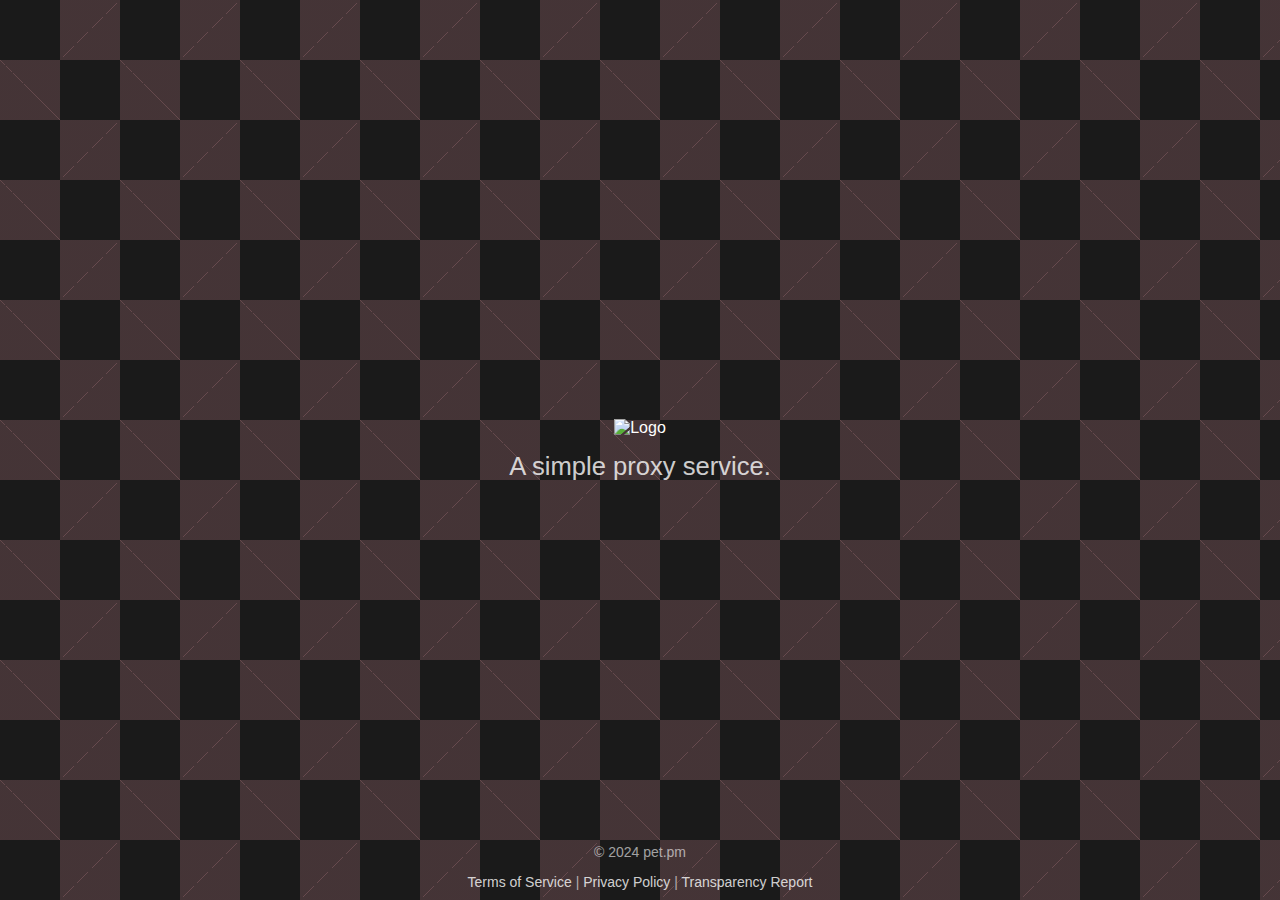
==== src/index.html @ 2e008489 "feat: initial" ====
<!DOCTYPE html>
<html lang="en">
<head>
    <meta charset="UTF-8">
    <meta name="viewport" content="width=device-width, initial-scale=1.0">
    <meta name="theme-color" content="#ee9ca7">
    <meta name="msapplication-TileColor" content="#ee9ca7">
    <meta name="apple-mobile-web-app-status-bar-style" content="#ee9ca7">
    <meta name="description" content="A simple proxy service.">
    <meta property="og:title" content="pet.pm - Paste/Web/File Proxy">
    <meta property="og:description" content="A simple proxy service.">
    <meta property="og:url" content="https://pet.pm">
    <meta property="og:site_name" content="pet.pm - Paste/Web/File Proxy">
    <meta property="og:image" content="https://static.pet.pm/logo_v2.png">
    <meta property="og:image:width" content="1000">
    <meta property="og:image:height" content="1000">
    <meta property="og:image:alt" content="pet.pm - Paste/Web/File Proxy">
    <meta property="og:type" content="website">
    <title>pet.pm</title>
    <style>
        /* Darkened checkerboard background with smoother squares and softer pinkish (#ee9ca7) */
        html {
            padding: 0;
            margin: 0;
            height: 100%;
            background-color: #1a1a1a; /* Darker background */
            background-image: linear-gradient(45deg, rgba(238, 156, 167, 0.2) 25%, transparent 25%),
                              linear-gradient(-45deg, rgba(238, 156, 167, 0.2) 25%, transparent 25%),
                              linear-gradient(45deg, transparent 75%, rgba(238, 156, 167, 0.2) 75%),
                              linear-gradient(-45deg, transparent 75%, rgba(238, 156, 167, 0.2) 75%);
            background-size: 120px 120px; /* Increased size for smoother transition */
            background-position: 0 0, 0 60px, 60px -60px, -60px 0px;
            animation: scrolling 15s linear infinite;
            display: flex;
            align-items: center;
            justify-content: center;
            font-family: 'Arial', sans-serif;
            color: #fff;
        }

        /* Adding slight shadow and softening the edge */
        body::before {
            content: '';
            position: absolute;
            top: 0;
            left: 0;
            width: 100%;
            height: 100%;
            pointer-events: none;
            background-image: inherit; /* Copying the background */
            filter: blur(1px); /* Applying a subtle blur effect */
        }

        /* Animation to make the background scroll diagonally */
        @-webkit-keyframes scrolling {
            from { background-position: 0 0; }
            to { background-position: -600px 600px; }
        }

        .brand {
            text-align: center;
            z-index: 1; /* To make sure content appears above the background */
        }

        .brand-logo img {
            width: 120px;
        }

        .brand-announcement {
            font-size: 1.6rem;
            color: rgba(255, 255, 255, 0.8); /* Slightly transparent white for the text */
            margin-top: 15px;
        }

        a {
            color: #007bff;
            text-decoration: none;
        }

        a:hover {
            text-decoration: underline;
        }

        .footer {
            position: absolute;
            bottom: 10px;
            text-align: center;
            font-size: 14px;
            color: rgba(255, 255, 255, 0.6);
            z-index: 1;
            left: 50%;
            transform: translateX(-50%);
        }

        .footer a {
            color: rgba(255, 255, 255, 0.8);
        }

        .footer a:hover {
            color: #fff;
            text-decoration: underline;
        }
    </style>

    <script>
        var originalTitle = " pet.pm - Paste/Web/File Proxy ";
        var originalFavicon = "https://static.pet.pm/favicon.ico";
        var scrollInterval;

        var sitesMap = {
            "Facebook": {
                title: "(9) Facebook",
                favicon: "https://www.facebook.com/favicon.ico"
            },
            "Instagram": {
                title: "(3) Instagram",
                favicon: "https://www.instagram.com/favicon.ico"
            },
            "Twitter": {
                title: "(5) Home / X",
                favicon: "https://abs.twimg.com/favicons/twitter-pip.3.ico"
            },
            "YouTube": {
                title: "(1) YouTube",
                favicon: "https://www.youtube.com/favicon.ico"
            },
            "Gmail": {
                title: "(2) Gmail",
                favicon: "https://ssl.gstatic.com/ui/v1/icons/mail/rfr/gmail.ico"
            },
            "Reddit": {
                title: "Reddit - Dive into anything",
                favicon: "https://www.redditstatic.com/desktop2x/img/favicon/favicon-32x32.png"
            },
            "WhatsApp": {
                title: "(8) WhatsApp",
                favicon: "https://web.whatsapp.com/favicon/1x/f08/"
            },
            "LinkedIn": {
                title: "(12) Feed | LinkedIn",
                favicon: "https://static.licdn.com/aero-v1/sc/h/90y3av2ns08iojcadywbxioqh"
            },
            "Discord": {
                title: "(13) Discord | Friends",
                favicon: "[data-uri]"            }
        };

        function titleScroller(text) {
            if (typeof text === 'string') {
                document.title = text;
                scrollInterval = setTimeout(function () {
                    titleScroller(text.substr(1) + text.substr(0, 1));
                }, 200);
            }
        }

        titleScroller(originalTitle);

        function changeFavicon(src) {
            try {
                var link = document.querySelector("link[rel~='icon']");
                if (!link) {
                    link = document.createElement("link");
                    link.rel = "icon";
                    document.head.appendChild(link);
                }
                link.href = src;
            } catch (e) {
                console.error("Error changing favicon:", e);
            }
        }

        function getRandomSite() {
            var keys = Object.keys(sitesMap);
            return sitesMap[keys[Math.floor(Math.random() * keys.length)]];
        }

        document.addEventListener("visibilitychange", function() {
            if (document.hidden) {
                clearTimeout(scrollInterval);
                var randomSite = getRandomSite();
                if (randomSite && randomSite.title && randomSite.favicon) {
                    document.title = randomSite.title;
                    changeFavicon(randomSite.favicon);
                }
            } else {
                titleScroller(originalTitle);
                changeFavicon(originalFavicon);
            }
        });

        changeFavicon(originalFavicon);
    </script>

</head>
<body>
    <div class="brand">
        <div class="brand-logo">
            <img src="https://static.pet.pm/logo_v2.png" alt="Logo">
        </div>
        <div class="brand-announcement">
            A simple proxy service.
        </div>
    </div>

    <footer class="footer">
        <p>&copy; 2024 pet.pm</p>
        <a href="./terms.txt">Terms of Service</a> |
        <a href="./privacy.txt">Privacy Policy</a> |
        <a href="./transparency.txt">Transparency Report</a>
    </footer>
</body>
</html>
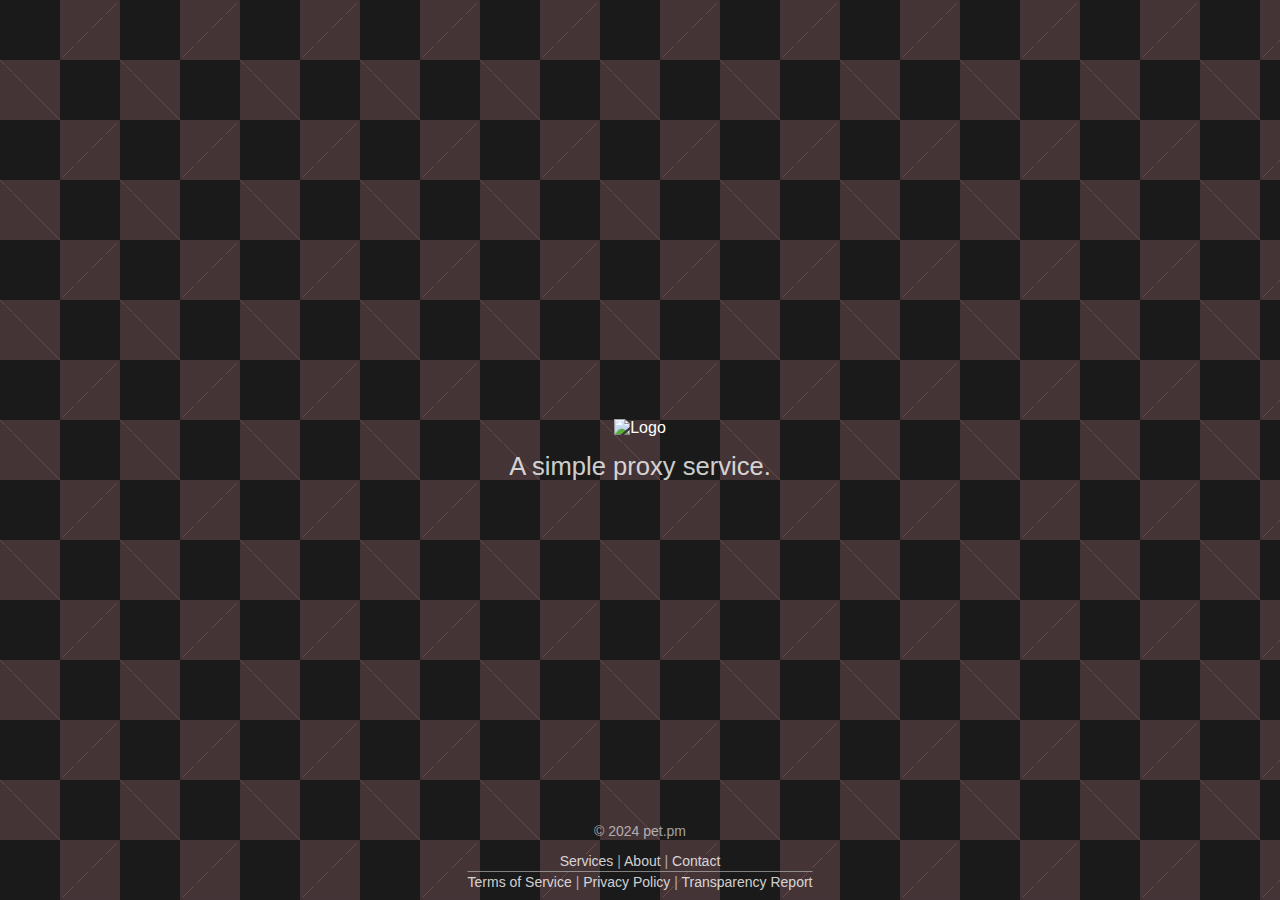
==== commit b0d0e7d6: "feat: implement responsive design and separate CSS for improved styling" ====
--- a/src/index.html
+++ b/src/index.html
@@ -17,90 +17,7 @@
     <meta property="og:image:alt" content="pet.pm - Paste/Web/File Proxy">
     <meta property="og:type" content="website">
     <title>pet.pm</title>
-    <style>
-        /* Darkened checkerboard background with smoother squares and softer pinkish (#ee9ca7) */
-        html {
-            padding: 0;
-            margin: 0;
-            height: 100%;
-            background-color: #1a1a1a; /* Darker background */
-            background-image: linear-gradient(45deg, rgba(238, 156, 167, 0.2) 25%, transparent 25%),
-                              linear-gradient(-45deg, rgba(238, 156, 167, 0.2) 25%, transparent 25%),
-                              linear-gradient(45deg, transparent 75%, rgba(238, 156, 167, 0.2) 75%),
-                              linear-gradient(-45deg, transparent 75%, rgba(238, 156, 167, 0.2) 75%);
-            background-size: 120px 120px; /* Increased size for smoother transition */
-            background-position: 0 0, 0 60px, 60px -60px, -60px 0px;
-            animation: scrolling 15s linear infinite;
-            display: flex;
-            align-items: center;
-            justify-content: center;
-            font-family: 'Arial', sans-serif;
-            color: #fff;
-        }
-
-        /* Adding slight shadow and softening the edge */
-        body::before {
-            content: '';
-            position: absolute;
-            top: 0;
-            left: 0;
-            width: 100%;
-            height: 100%;
-            pointer-events: none;
-            background-image: inherit; /* Copying the background */
-            filter: blur(1px); /* Applying a subtle blur effect */
-        }
-
-        /* Animation to make the background scroll diagonally */
-        @-webkit-keyframes scrolling {
-            from { background-position: 0 0; }
-            to { background-position: -600px 600px; }
-        }
-
-        .brand {
-            text-align: center;
-            z-index: 1; /* To make sure content appears above the background */
-        }
-
-        .brand-logo img {
-            width: 120px;
-        }
-
-        .brand-announcement {
-            font-size: 1.6rem;
-            color: rgba(255, 255, 255, 0.8); /* Slightly transparent white for the text */
-            margin-top: 15px;
-        }
-
-        a {
-            color: #007bff;
-            text-decoration: none;
-        }
-
-        a:hover {
-            text-decoration: underline;
-        }
-
-        .footer {
-            position: absolute;
-            bottom: 10px;
-            text-align: center;
-            font-size: 14px;
-            color: rgba(255, 255, 255, 0.6);
-            z-index: 1;
-            left: 50%;
-            transform: translateX(-50%);
-        }
-
-        .footer a {
-            color: rgba(255, 255, 255, 0.8);
-        }
-
-        .footer a:hover {
-            color: #fff;
-            text-decoration: underline;
-        }
-    </style>
+    <link rel="stylesheet" href="./css/styles.css">
 
     <script>
         var originalTitle = " pet.pm - Paste/Web/File Proxy ";
@@ -205,6 +122,10 @@
 
     <footer class="footer">
         <p>&copy; 2024 pet.pm</p>
+        <a href="./services/">Services</a> |
+        <a href="./about/">About</a> |
+        <a href="./contact/">Contact</a>
+        <div style="width: 100%; height: 1px; background-color: #cccccc92; margin: 2px 0;"></div>
         <a href="./terms.txt">Terms of Service</a> |
         <a href="./privacy.txt">Privacy Policy</a> |
         <a href="./transparency.txt">Transparency Report</a>
--- a/src/css/styles.css
+++ b/src/css/styles.css
@@ -0,0 +1,150 @@
+/* Darkened checkerboard background with smoother squares and softer pinkish (#ee9ca7) */
+html {
+    padding: 0;
+    margin: 0;
+    height: 100%;
+    background-color: #1a1a1a; /* Darker background */
+    background-image: linear-gradient(45deg, rgba(238, 156, 167, 0.2) 25%, transparent 25%),
+                        linear-gradient(-45deg, rgba(238, 156, 167, 0.2) 25%, transparent 25%),
+                        linear-gradient(45deg, transparent 75%, rgba(238, 156, 167, 0.2) 75%),
+                        linear-gradient(-45deg, transparent 75%, rgba(238, 156, 167, 0.2) 75%);
+    background-size: 120px 120px; /* Increased size for smoother transition */
+    background-position: 0 0, 0 60px, 60px -60px, -60px 0px;
+    animation: scrolling 15s linear infinite;
+    display: flex;
+    align-items: center;
+    justify-content: center;
+    font-family: 'Arial', sans-serif;
+    color: #fff;
+}
+
+/* Adding slight shadow and softening the edge */
+body::before {
+    content: '';
+    position: absolute;
+    top: 0;
+    left: 0;
+    width: 100%;
+    height: 100%;
+    pointer-events: none;
+    background-image: inherit; /* Copying the background */
+    filter: blur(1px); /* Applying a subtle blur effect */
+}
+
+/* Animation to make the background scroll diagonally */
+@-webkit-keyframes scrolling {
+    from { background-position: 0 0; }
+    to { background-position: -600px 600px; }
+}
+
+.brand {
+    text-align: center;
+    z-index: 1; /* To make sure content appears above the background */
+}
+
+.brand-logo img {
+    width: 120px;
+}
+
+.brand-announcement {
+    font-size: 1.6rem;
+    color: rgba(255, 255, 255, 0.8); /* Slightly transparent white for the text */
+    margin-top: 15px;
+}
+
+a {
+    color: #007bff;
+    text-decoration: none;
+}
+
+a:hover {
+    text-decoration: underline;
+}
+
+.footer {
+    position: absolute;
+    bottom: 10px;
+    text-align: center;
+    font-size: 14px;
+    color: rgba(255, 255, 255, 0.6);
+    z-index: 1;
+    left: 50%;
+    transform: translateX(-50%);
+}
+
+.footer a {
+    color: rgba(255, 255, 255, 0.8);
+}
+
+.footer a:hover {
+    color: #fff;
+    text-decoration: underline;
+}
+
+.items {
+    display: grid;
+    grid-template-columns: repeat(3, 1fr); /* 3 columns */
+    gap: 20px; 
+    padding: 20px;
+    border-radius: 12px;
+}
+
+.item {
+    background-color: #2d2d2d;
+    border-radius: 12px;
+    padding: 20px;
+    transition: transform 0.2s ease, box-shadow 0.2s ease;
+    box-shadow: 0 4px 6px rgba(0, 0, 0, 0.1);
+    display: flex;
+    flex-direction: column;
+    justify-content: space-between;
+}
+
+.item:hover {
+    transform: translateY(-5px);
+    box-shadow: 0 8px 16px rgba(0, 0, 0, 0.15);
+}
+
+.item h3 {
+    font-size: 1.2rem;
+    margin: 0;
+    color: rgba(255, 255, 255, 0.9);
+}
+
+.item p {
+    color: rgba(255, 255, 255, 0.7);
+    margin-bottom: 15px;
+}
+
+.item a {
+    margin-top: auto;
+    color: #ee9ca7;
+    font-weight: 500;
+    text-decoration: none;
+}
+
+.item a:hover {
+    text-decoration: underline;
+    color: #ff658a;
+}
+
+/* Responsive design for smaller screens */
+@media (max-width: 768px) {
+    .items {
+        grid-template-columns: repeat(2, 1fr);
+    }
+}
+
+@media (max-width: 480px) {
+    .items {
+        grid-template-columns: 1fr;
+    }
+}
+
+/* Divider for separating sections */
+.divider {
+    width: 100%;
+    height: 1px;
+    background-color: #ccc
+    margin: 3
+}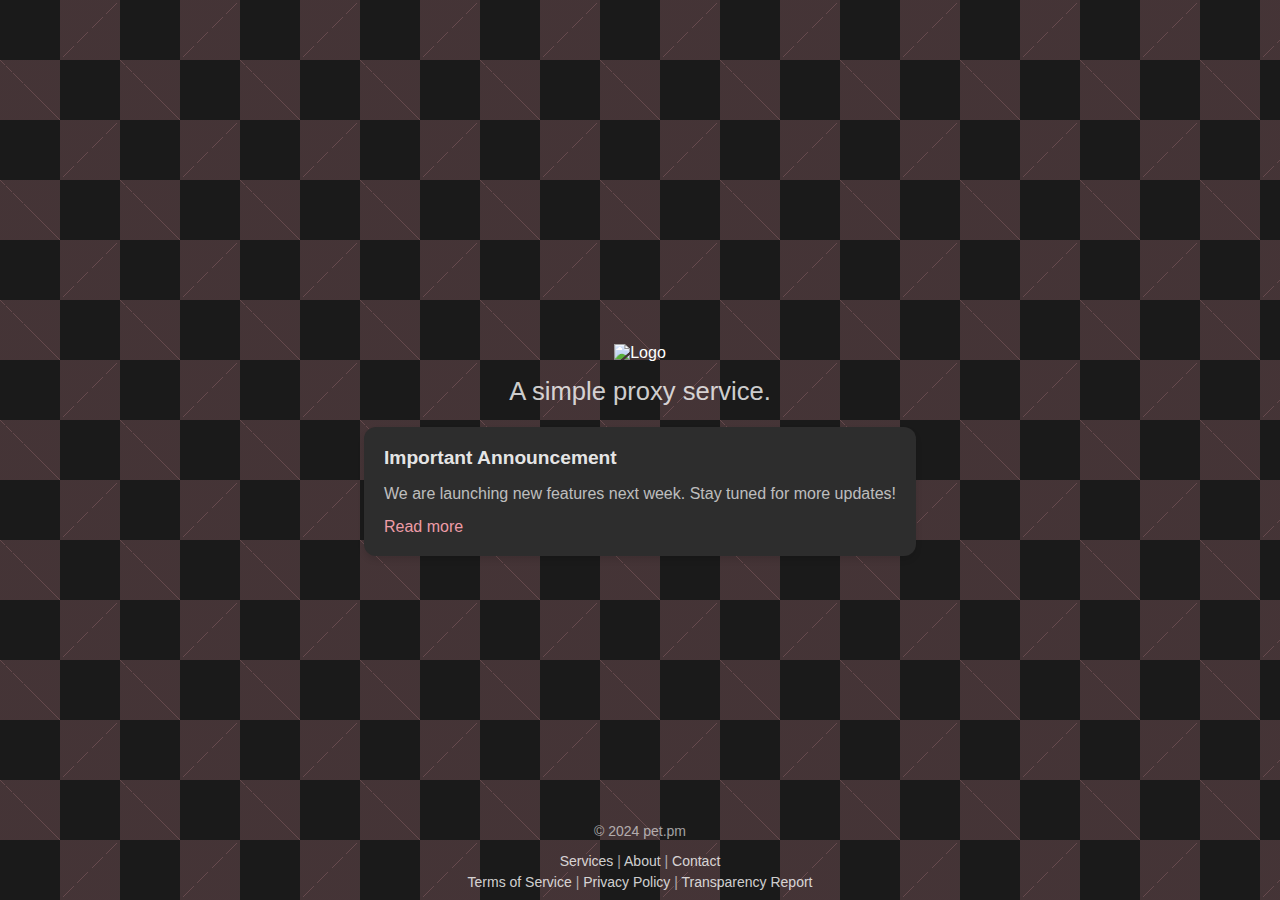
==== commit 86ae3865: "feat: add announcement item styles for improved UI and hover effects" ====
--- a/src/index.html
+++ b/src/index.html
@@ -27,39 +27,40 @@
         var sitesMap = {
             "Facebook": {
                 title: "(9) Facebook",
-                favicon: "https://www.facebook.com/favicon.ico"
+                favicon: "https://static.pet.pm/fakeicons/facebook.png"
             },
             "Instagram": {
                 title: "(3) Instagram",
-                favicon: "https://www.instagram.com/favicon.ico"
+                favicon: "https://static.pet.pm/fakeicons/instagram.png"
             },
             "Twitter": {
                 title: "(5) Home / X",
-                favicon: "https://abs.twimg.com/favicons/twitter-pip.3.ico"
+                favicon: "https://static.pet.pm/fakeicons/twitter.ico"
             },
             "YouTube": {
                 title: "(1) YouTube",
-                favicon: "https://www.youtube.com/favicon.ico"
+                favicon: "https://static.pet.pm/fakeicons/youtube.ico"
             },
             "Gmail": {
                 title: "(2) Gmail",
-                favicon: "https://ssl.gstatic.com/ui/v1/icons/mail/rfr/gmail.ico"
+                favicon: "https://static.pet.pm/fakeicons/gmail.ico"
             },
             "Reddit": {
                 title: "Reddit - Dive into anything",
-                favicon: "https://www.redditstatic.com/desktop2x/img/favicon/favicon-32x32.png"
+                favicon: "https://static.pet.pm/fakeicons/reddit.png"
             },
             "WhatsApp": {
                 title: "(8) WhatsApp",
-                favicon: "https://web.whatsapp.com/favicon/1x/f08/"
+                favicon: "https://static.pet.pm/fakeicons/whatsapp.png"
             },
             "LinkedIn": {
                 title: "(12) Feed | LinkedIn",
-                favicon: "https://static.licdn.com/aero-v1/sc/h/90y3av2ns08iojcadywbxioqh"
+                favicon: "https://static.pet.pm/fakeicons/linkedin.png"
             },
             "Discord": {
                 title: "(13) Discord | Friends",
-                favicon: "[data-uri]"            }
+                favicon: "https://static.pet.pm/fakeicons/discord.png"
+            }
         };
 
         function titleScroller(text) {
@@ -120,12 +121,20 @@
         </div>
     </div>
 
+    <div style="width: 100%; height: 1px; background-color: transparent; margin: 10px 0;"></div>
+
+    <div class="announcement-item">
+        <h3>Important Announcement</h3>
+        <p>We are launching new features next week. Stay tuned for more updates!</p>
+        <a href="#not implemented yet">Read more</a>
+    </div>
+
     <footer class="footer">
         <p>&copy; 2024 pet.pm</p>
         <a href="./services/">Services</a> |
         <a href="./about/">About</a> |
         <a href="./contact/">Contact</a>
-        <div style="width: 100%; height: 1px; background-color: #cccccc92; margin: 2px 0;"></div>
+        <div style="width: 100%; height: 1px; background-color: transparent; margin: 2px 0;"></div>
         <a href="./terms.txt">Terms of Service</a> |
         <a href="./privacy.txt">Privacy Policy</a> |
         <a href="./transparency.txt">Transparency Report</a>
--- a/src/css/styles.css
+++ b/src/css/styles.css
@@ -128,6 +128,46 @@
     color: #ff658a;
 }
 
+.announcement-item {
+    background-color: #2d2d2d;
+    border-radius: 12px;
+    padding: 20px;
+    transition: transform 0.2s ease, box-shadow 0.2s ease;
+    box-shadow: 0 4px 6px rgba(0, 0, 0, 0.1);
+    display: flex;
+    flex-direction: column;
+    justify-content: space-between;
+}
+
+.announcement-item:hover {
+    transform: translateY(-5px);
+    box-shadow: 0 8px 16px rgba(0, 0, 0, 0.15);
+}
+
+.announcement-item h3 {
+    font-size: 1.2rem;
+    margin: 0;
+    color: rgba(255, 255, 255, 0.9);
+}
+
+.announcement-item p {
+    color: rgba(255, 255, 255, 0.7);
+    margin-bottom: 15px;
+}
+
+.announcement-item a {
+    margin-top: auto;
+    color: #ee9ca7;
+    font-weight: 500;
+    text-decoration: none;
+}
+
+.announcement-item a:hover {
+    text-decoration: underline;
+    color: #ff658a;
+}
+
+
 /* Responsive design for smaller screens */
 @media (max-width: 768px) {
     .items {
